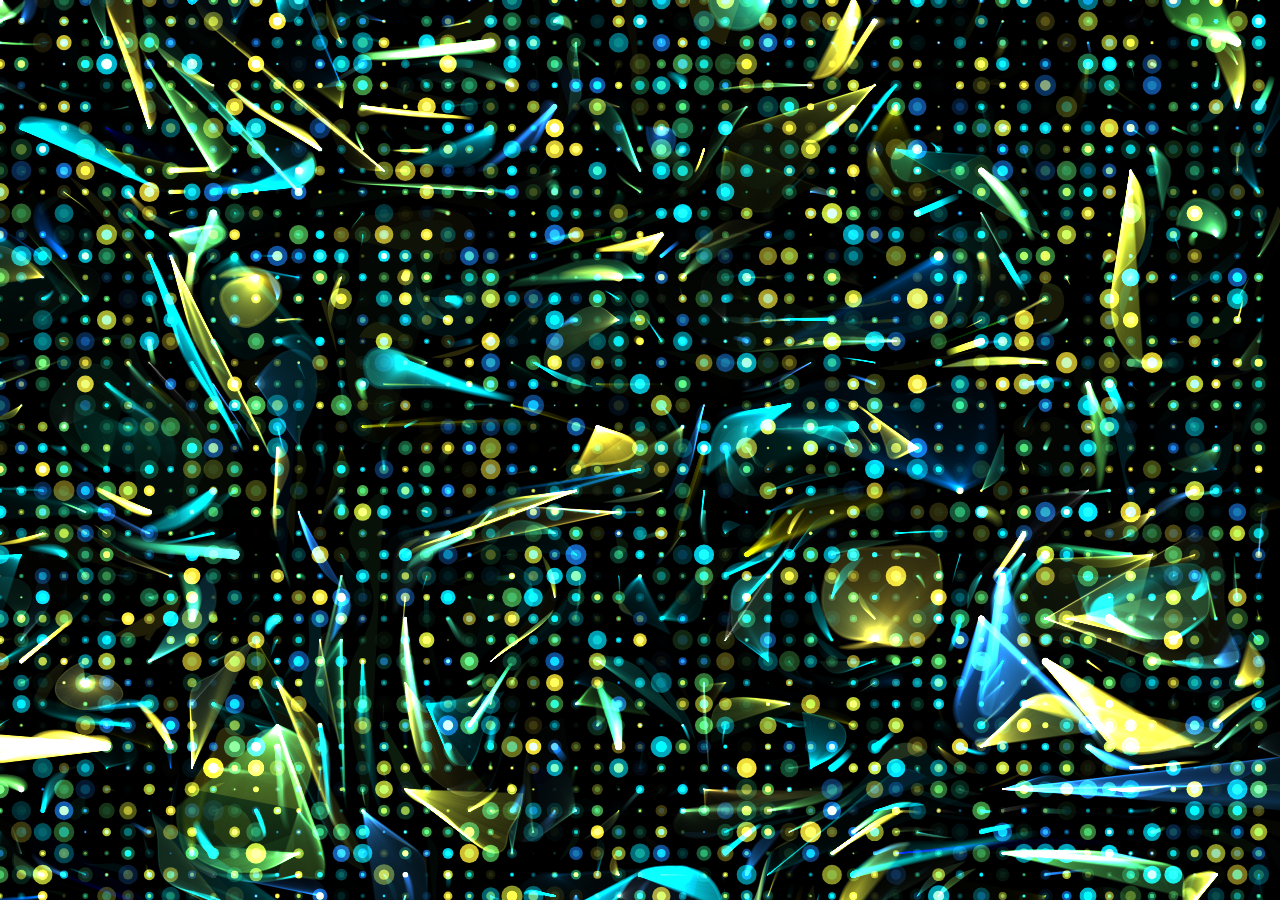
==== 1/index.html @ 91b8d90b "add: sketch - additive color grid" ====
<!DOCTYPE html>
<html>
  <head>
      <script src="../p5.js"></script>
    <link rel="stylesheet" type="text/css" href="../style.css">
    <meta charset="utf-8" />
  </head>
  <body>
    <script src="sketch.js"></script>
  </body>
</html>
---- style.css ----
html, body {
  margin: 0;
  padding: 0;
  background-color: #000;
  box-sizing:border-box;
}
canvas {
  display: block;
}
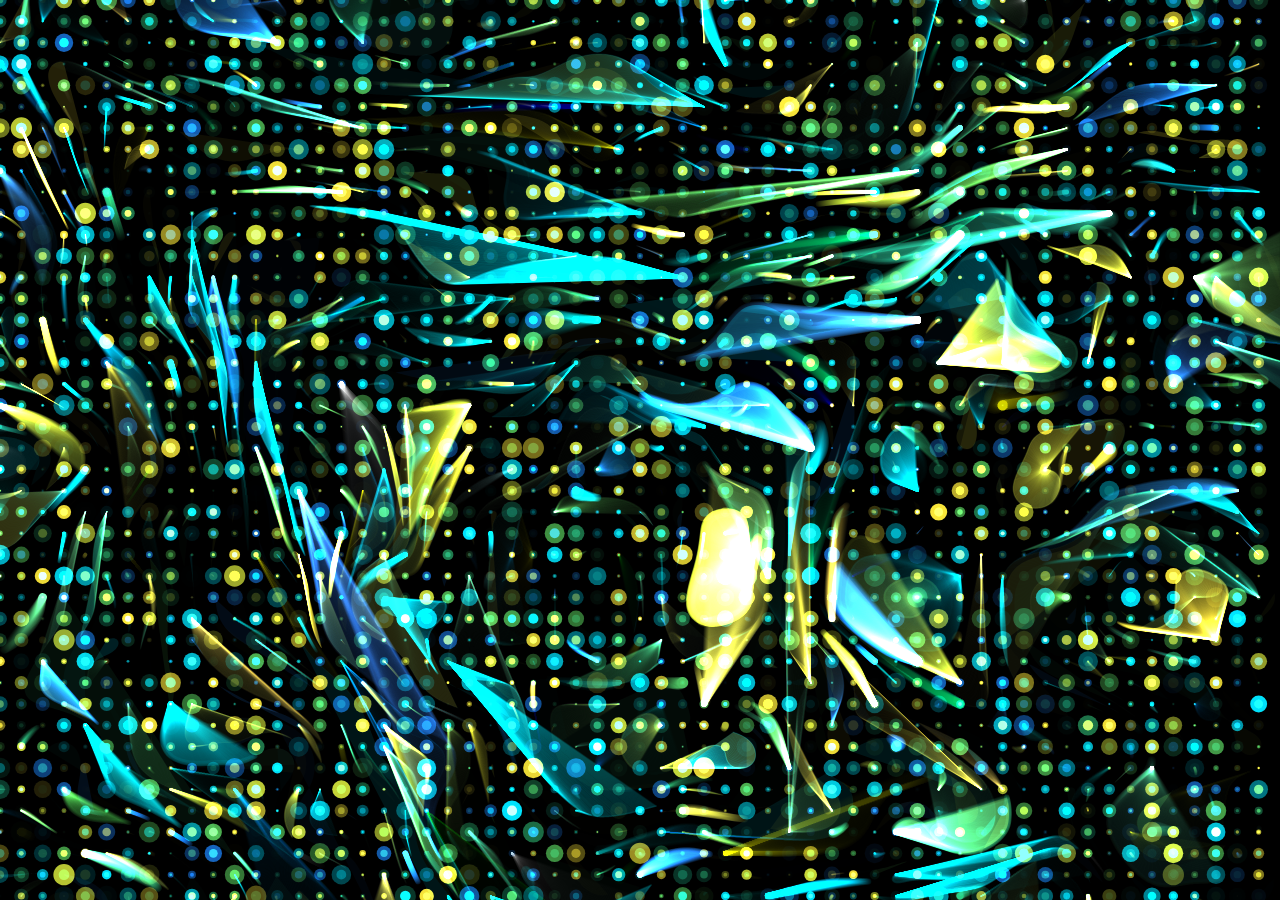
==== commit 33f25932: "feat: add a webm canvas recorder helper" ====
--- a/1/index.html
+++ b/1/index.html
@@ -2,6 +2,7 @@
 <html>
   <head>
       <script src="../p5.js"></script>
+    <script src="../record.js"></script>
     <link rel="stylesheet" type="text/css" href="../style.css">
     <meta charset="utf-8" />
   </head>
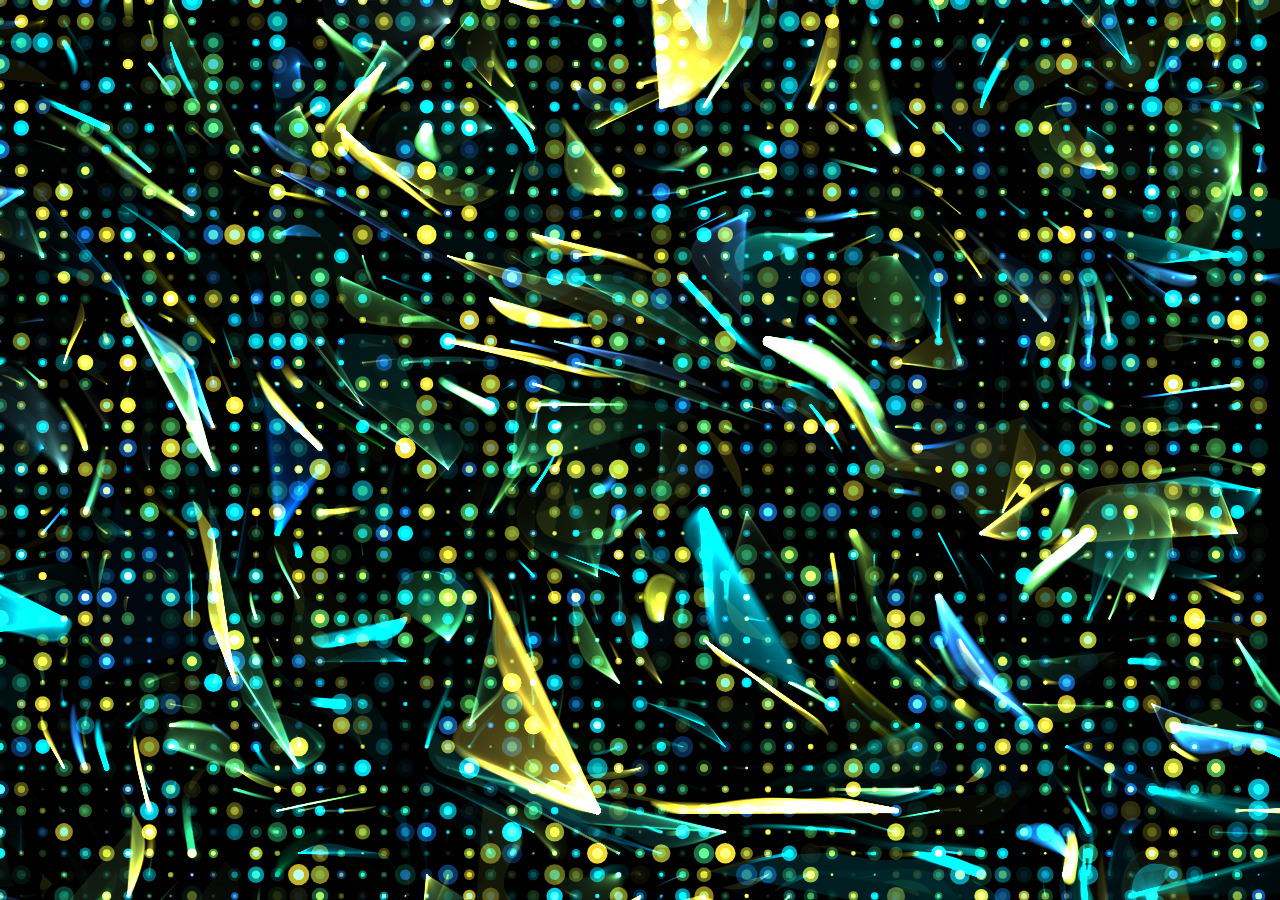
==== commit 670d244e: "chore: add the p5 webgpu addon" ====
--- a/1/index.html
+++ b/1/index.html
@@ -2,6 +2,7 @@
 <html>
   <head>
       <script src="../p5.js"></script>
+    <script src="../p5.webgpu.js"></script>
     <script src="../record.js"></script>
     <link rel="stylesheet" type="text/css" href="../style.css">
     <meta charset="utf-8" />
